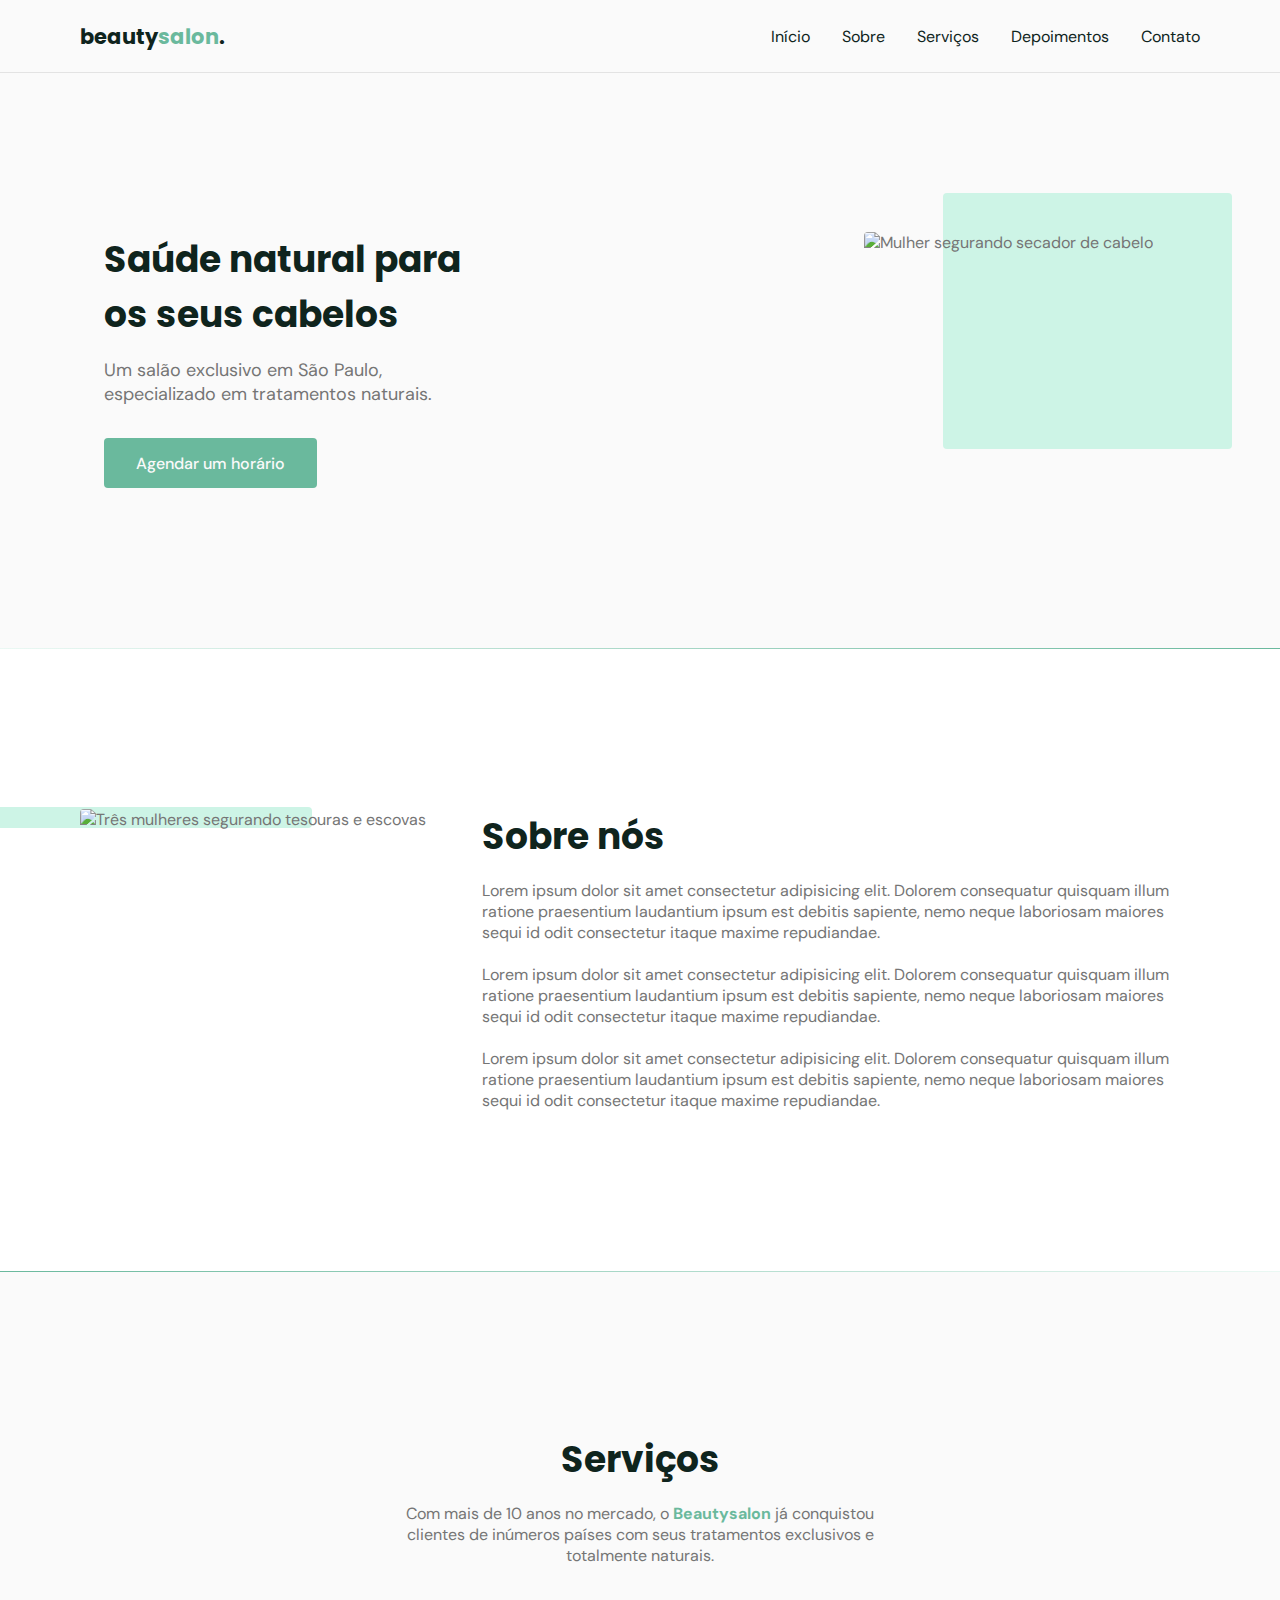
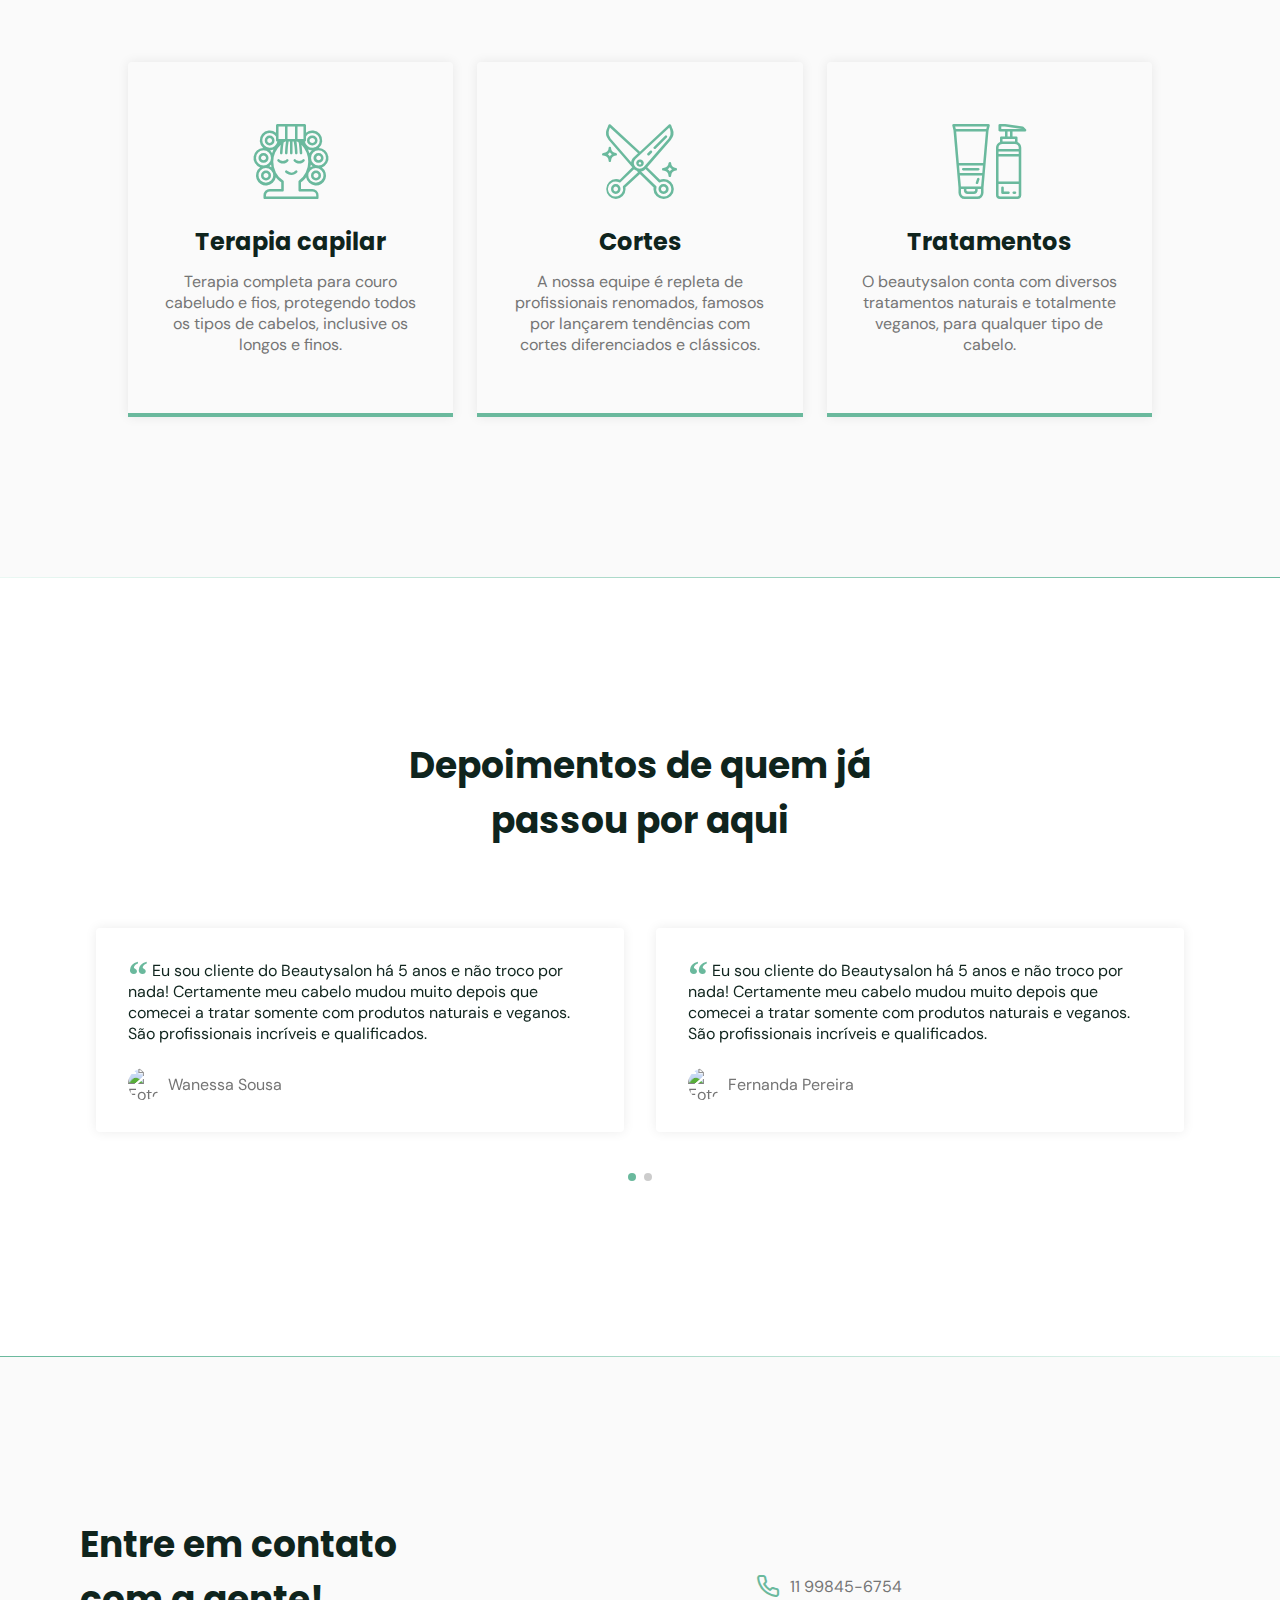
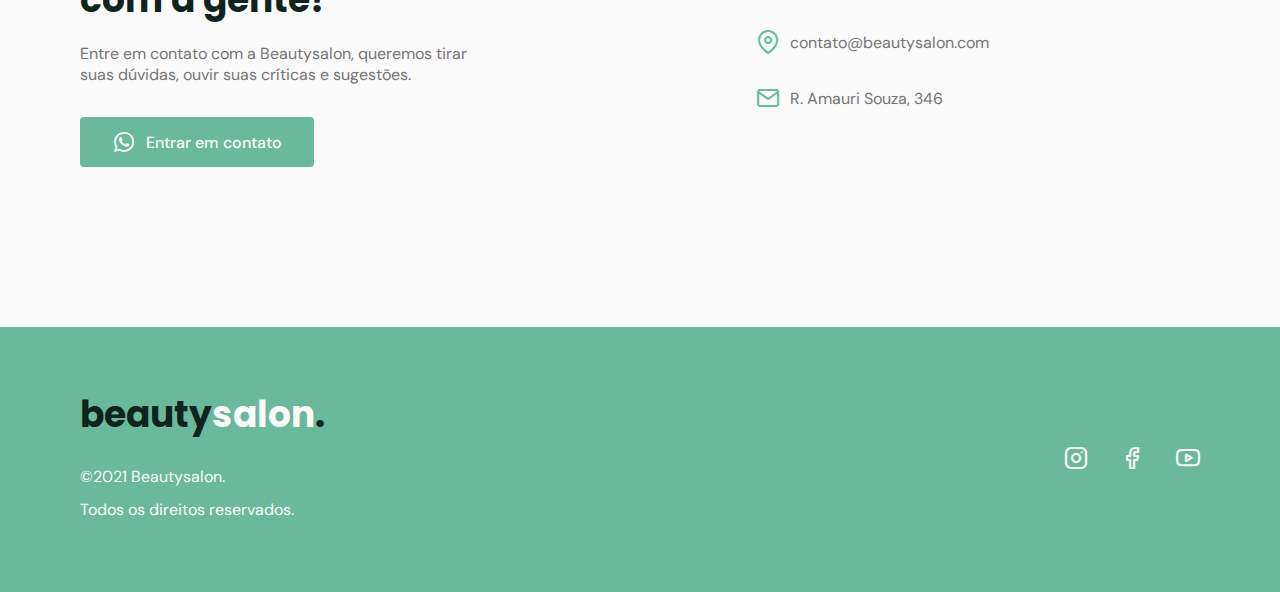
==== index.html @ c6fe7976 "Add files via upload" ====
<!DOCTYPE html>
<html lang="pt-BR">
<head>
  <meta charset="UTF-8">
  <meta name="viewport" content="width=device-width, initial-scale=1.0">
  <title>OriginSix</title>

  <!-- SWIPER -->
  <link rel="stylesheet" href="https://unpkg.com/swiper@8/swiper-bundle.min.css"/>

  <!-- ICONS -->
  <link rel="stylesheet" href="assets/fonts/style.css">

  <!-- STYLES -->
  <link rel="stylesheet" href="assets/css/style.css">

  <!-- FONTS -->
  <link rel="preconnect" href="https://fonts.googleapis.com">
  <link rel="preconnect" href="https://fonts.gstatic.com" crossorigin>
  <link href="https://fonts.googleapis.com/css2?family=DM+Sans:wght@400;500&family=Poppins:wght@700&display=swap" rel="stylesheet">
</head>
<body>
  <header id="header">
    <nav class="container">
      <a class="logo" id="logo-1" href="#">beauty<span>salon</span>.</a>
      <div class="menu">
        <ul class="grid">
          <li><a class="title" href="#home">Início</a></li>
          <li><a class="title" href="#about">Sobre</a></li>
          <li><a class="title" href="#services">Serviços</a></li>
          <li><a class="title" href="#testimonials">Depoimentos</a></li>
          <li><a class="title" href="#contact">Contato</a></li>
        </ul>
      </div>
      <i class="toggle icon-menu"></i>
      <i class="toggle icon-close"></i>
    </nav>
  </header>

  <main>
    <section class="section" id="home">
      <div class="container grid">
        <div class="image">
          <img src="https://images.unsplash.com/photo-1562322140-8baeececf3df?crop=entropy&cs=tinysrgb&fm=jpg&ixlib=rb-1.2.1&q=60&raw_url=true&ixid=MnwxMjA3fDB8MHxzZWFyY2h8NHx8aGFpcmRyZXNzZXJ8ZW58MHx8MHx8&auto=format&fit=crop&w=500" alt="Mulher segurando secador de cabelo">
        </div>
        <div class="text">
          <h2 class="title">Saúde natural para os seus cabelos</h2>
          <p class="subtitle">
            Um salão exclusivo em São Paulo, especializado em tratamentos naturais.
          </p>
          <a class="button" href="#">Agendar um horário</a>
        </div>
      </div>
    </section>

    <div class="divider-1"></div>

    <section class="section" id="about">
      <div class="container grid">
        <div class="image">
          <img src="https://images.unsplash.com/photo-1559599101-f09722fb4948?ixlib=rb-1.2.1&ixid=MnwxMjA3fDB8MHxzZWFyY2h8NXx8aGFpcmRyZXNzZXJ8ZW58MHx8MHx8&auto=format&fit=crop&w=500&q=60" alt="Três mulheres segurando tesouras e escovas">
        </div>
        <div class="text">
          <h2 class="title">Sobre nós</h2>
          <p>
            Lorem ipsum dolor sit amet consectetur adipisicing elit. Dolorem consequatur quisquam illum ratione praesentium laudantium ipsum est debitis sapiente, nemo neque laboriosam maiores sequi id odit consectetur itaque maxime repudiandae.
          </p>
          <br>
          <p>
            Lorem ipsum dolor sit amet consectetur adipisicing elit. Dolorem consequatur quisquam illum ratione praesentium laudantium ipsum est debitis sapiente, nemo neque laboriosam maiores sequi id odit consectetur itaque maxime repudiandae.
          </p>
          <br>
          <p>
            Lorem ipsum dolor sit amet consectetur adipisicing elit. Dolorem consequatur quisquam illum ratione praesentium laudantium ipsum est debitis sapiente, nemo neque laboriosam maiores sequi id odit consectetur itaque maxime repudiandae.
          </p>
        </div>
      </div>
    </section>

    <div class="divider-2"></div>

    <section class="section" id="services">
      <div class="container grid">
        <header>
          <h2 class="title">Serviços</h2>
          <p>
            Com mais de 10 anos no mercado, o <strong>Beautysalon</strong> já conquistou clientes de inúmeros países com seus tratamentos exclusivos e totalmente naturais.
          </p>
        </header>

        <div class="cards grid">
          <div class="card">
            <i class="icon-woman-hair"></i>
            <h3 class="title">Terapia capilar</h3>
            <p>
              Terapia completa para couro cabeludo e fios, protegendo todos os tipos de cabelos, inclusive os longos e finos.
            </p>
          </div>

          <div class="card">
            <i class="icon-trim"></i>
            <h3 class="title">Cortes</h3>
            <p>
              A nossa equipe é repleta de profissionais renomados, famosos por lançarem tendências com cortes diferenciados e clássicos.
            </p>
          </div>

          <div class="card">
            <i class="icon-cosmetic"></i>
            <h3 class="title">Tratamentos</h3>
            <p>
              O beautysalon conta com diversos tratamentos naturais e totalmente veganos, para qualquer tipo de cabelo.
            </p>
          </div>
        </div>
      </div>
    </section>

    <div class="divider-1"></div>

    <section class="section" id="testimonials">
      <div class="container">
        <header>
          <h2 class="title">Depoimentos de quem já passou por aqui</h2>
        </header>
        <div class="testimonials swiper">
          <div class="swiper-wrapper">
            <div class="testimonial swiper-slide">
              <blockquote>
                <p>
                  <span>&ldquo;</span>
                  Eu sou cliente do Beautysalon há 5 anos e não troco por nada! Certamente meu cabelo mudou muito depois que comecei a tratar somente com produtos naturais e veganos. São profissionais incríveis e qualificados.
                </p>
                <cite>
                  <img src="https://randomuser.me/api/portraits/women/10.jpg" alt="Foto de Wanessa Sousa">
                  Wanessa Sousa
                </cite>
              </blockquote>
            </div>
  
            <div class="testimonial swiper-slide">
              <blockquote>
                <p>
                  <span>&ldquo;</span>
                  Eu sou cliente do Beautysalon há 5 anos e não troco por nada! Certamente meu cabelo mudou muito depois que comecei a tratar somente com produtos naturais e veganos. São profissionais incríveis e qualificados.
                </p>
                <cite>
                  <img src="https://randomuser.me/api/portraits/women/56.jpg" alt="Foto de Fernanda Pereira">
                  Fernanda Pereira
                </cite>
              </blockquote>
            </div>
  
            <div class="testimonial swiper-slide">
              <blockquote>
                <p>
                  <span>&ldquo;</span>
                  Eu sou cliente do Beautysalon há 5 anos e não troco por nada! Certamente meu cabelo mudou muito depois que comecei a tratar somente com produtos naturais e veganos. São profissionais incríveis e qualificados.
                </p>
                <cite>
                  <img src="https://randomuser.me/api/portraits/women/26.jpg" alt="Foto de Francisca Silva">
                  Francisca Silva
                </cite>
              </blockquote>
            </div>
          </div>
          <div class="swiper-pagination"></div>
        </div>
      </div>
    </section>

    <div class="divider-2"></div>

    <section class="section" id="contact">
      <div class="container grid">
        <div class="text">
          <h2 class="title">Entre em contato com a gente!</h2>
          <p>
            Entre em contato com a Beautysalon, queremos tirar suas dúvidas, ouvir suas críticas e sugestões.
          </p>
          <a class="button" href="https://api.whatsapp.com/send?phone=5511998456754&text=Oi!%20Gostaria%20de%20agendar%20um%20horário." target="_blank">
            <i class="icon-whatsapp"></i>
            Entrar em contato
          </a>
        </div>
        <div class="links">
          <ul class="grid">
            <li><i class="icon-phone"></i>11 99845-6754</li>
            <li><i class="icon-map-pin"></i>contato@beautysalon.com</li>
            <li><i class="icon-mail"></i>R. Amauri Souza, 346</li>
          </ul>
        </div>
      </div>
    </section>
  </main>

  <footer class="section">
    <div class="container grid">
      <div class="brand">
        <a class="logo" id="logo-2" href="#home">beauty<span>salon</span>.</a>
        <p>&copy;2021 Beautysalon.</p>
        <p>Todos os direitos reservados.</p>
      </div>
      <div class="social grid">
        <a href="https://www.instagram.com/" target="_blank">
          <i class="icon-instagram"></i>
        </a>
        <a href="https://www.facebook.com/" target="_blank">
          <i class="icon-facebook"></i>
        </a>
        <a href="https://www.youtube.com/" target="_blank">
          <i class="icon-youtube"></i>
        </a>
      </div>
    </div>
  </footer>

  <a class="back-to-top" href="#home"><i class="icon-arrow-up"></i></a>

  <!-- SCROLLREVEAL -->
  <script src="https://unpkg.com/scrollreveal"></script>

  <!-- SWIPER -->
  <script src="https://unpkg.com/swiper@8/swiper-bundle.min.js"></script>

  <!-- MAIN -->
  <script src="assets/js/main.js"></script>
</body>
</html>
---- assets/fonts/style.css ----
@font-face {
  font-family: 'icomoon';
  src:  url('fonts/icomoon.eot?s0i13m');
  src:  url('fonts/icomoon.eot?s0i13m#iefix') format('embedded-opentype'),
    url('fonts/icomoon.ttf?s0i13m') format('truetype'),
    url('fonts/icomoon.woff?s0i13m') format('woff'),
    url('fonts/icomoon.svg?s0i13m#icomoon') format('svg');
  font-weight: normal;
  font-style: normal;
  font-display: block;
}

[class^="icon-"], [class*=" icon-"] {
  /* use !important to prevent issues with browser extensions that change fonts */
  font-family: 'icomoon' !important;
  /* speak: never; */
  font-style: normal;
  font-weight: normal;
  font-variant: normal;
  text-transform: none;
  line-height: 1;

  /* Better Font Rendering =========== */
  -webkit-font-smoothing: antialiased;
  -moz-osx-font-smoothing: grayscale;
}

.icon-map-pin:before {
  content: "\e900";
}
.icon-phone:before {
  content: "\e901";
}
.icon-arrow-up:before {
  content: "\e902";
}
.icon-close:before {
  content: "\e903";
}
.icon-cosmetic:before {
  content: "\e904";
}
.icon-facebook:before {
  content: "\e905";
}
.icon-instagram:before {
  content: "\e906";
}
.icon-mail:before {
  content: "\e907";
}
.icon-menu:before {
  content: "\e908";
}
.icon-trim:before {
  content: "\e909";
}
.icon-whatsapp:before {
  content: "\e90a";
}
.icon-woman-hair:before {
  content: "\e90b";
}
.icon-youtube:before {
  content: "\e90c";
}
---- assets/css/style.css ----
/* ==== RESET ==================== */
* {
  margin: 0%;
  padding: 0%;
  box-sizing: border-box;
}

a {
  text-decoration: none;
}

img {
  width: 100%;
  height: auto;
}

ul {
  list-style: none;
}

/* ==== VARIABLES ==================== */
:root {
  --header-height: 4.5rem;
  --transition-1: 0.25s;
  --border-radius-1: 0.25rem;

  --hue: 159; /* hsl hue */
  --base-color: hsl(var(--hue), 36%, 57%);
  --second-base-color: hsl(var(--hue), 65%, 88%);
  --alternative-base-color: hsl(var(--hue), 57%, 53%);
  --title-color: hsl(var(--hue), 41%, 10%);
  --text-color: hsl(0, 0%, 46%);
  --light-text-color: hsl(0, 0%, 98%);
  --body-color: hsl(0, 0%, 98%);

  --title-font-size: 1.875rem;
  --subtitle-font-size: 1rem;

  --title-font: 'Poppins', sans-serif;
  --body-font: 'DM Sans', sans-serif;
}

/* ==== BASE ==================== */
html {
  scroll-behavior: smooth;
}

body {
  font: 400 1rem var(--body-font);
  background-color: var(--body-color);
  color: var(--text-color);
  -webkit-font-smoothing: antialiased;
}

.title {
  font: 700 var(--title-font-size) var(--title-font);
  color: var(--title-color);
}

.button {
  font: 500 1rem var(--body-font);
  background-color: var(--base-color);
  color: var(--light-text-color);
  display: inline-flex;
  height: 3.5rem;
  padding: 0 2rem;
  align-items: center;
  border-radius: var(--border-radius-1);
  transition: var(--transition-1);
}

.button:hover {
  background-color: var(--alternative-base-color);
}

.divider-1 {
  height: 0.0625rem;
  background: linear-gradient(
    270deg,
    hsla(var(--hue), 36%, 57%, 1), /* 0% */
    hsla(var(--hue), 65%, 88%, 0.34) /* 100% */
  );
}

.divider-2 {
  height: 0.0625rem;
  background: linear-gradient(
    270deg,
    hsla(var(--hue), 65%, 88%, 0.34),
    hsla(var(--hue), 36%, 57%, 1)
  );
}

/* ==== LAYOUT ==================== */
#header {
  border-bottom: 0.0625rem solid 	hsl(0, 0%, 89%); /*  */
  margin-bottom: 2rem;
  background-color: var(--body-color);
  display: flex;
  position: fixed;
  width: 100%;
  top: 0;
  z-index: 100;
}

#header.scroll {
  box-shadow: 0 0 0.75rem hsla(0, 0%, 0%, 0.2);
}

.logo {
  font: 700 1.3125rem var(--title-font);
  color: var(--title-color);
}

#logo-1 span {
  color: var(--base-color);
}

#logo-2 span {
  color: var(--body-color);
}

.container {
  margin-left: 1.5rem;
  margin-right: 1.5rem;
}

.grid {
  display: grid;
  gap: 2rem;
}

.section {
  padding: calc(5rem + var(--header-height)) 0;
}

.section .title {
  margin-bottom: 1rem;
}

.section .subtitle {
  font-size: var(--subtitle-font-size);
}

.section header {
  margin-bottom: 4rem;
}

.section header strong {
  color: var(--base-color);
}

/* ==== NAVIGATION ==================== */
nav {
  height: var(--header-height);
  display: flex;
  width: 100%;
  justify-content: space-between;
  align-items: center;
}

nav ul li {
  text-align: center;
}

nav ul li a {
  transition: color var(--transition-1);
  position: relative;
}

nav ul li a:hover,
nav ul li a.active-link {
  color: var(--base-color);
}

nav ul li a::after {
  content: "";
  width: 0%;
  height: 0.125rem;
  background: var(--base-color);

  position: absolute;
  left: 0;
  bottom: -0.125rem;

  transition: width var(--transition-1);
}

nav ul li a:hover::after,
nav ul li a.active-link::after {
  width: 100%;
}

nav .menu {
  opacity: 0;
  visibility: hidden;
  top: -20rem;
  transition: var(--transition-1);
}

nav .menu ul {
  display: none;
}

/* ==== SHOW ==================== */
nav.show .menu {
  opacity: 1;
  visibility: visible;

  background: var(--body-color);

  height: 100vh;
  width: 100vw;

  position: fixed;
  top: 0;
  left: 0;

  display: grid;
  place-content: center;
}

nav.show .menu ul {
  display: grid;
}

nav.show ul.grid {
  gap: 4rem;
}

/* ==== TOGGLE MENU ==================== */
.toggle {
  color: var(--base-color);
  font-size: 1.5rem;
  cursor: pointer;
  transition: var(--transition-1);
}

nav .icon-close {
  visibility: hidden;
  opacity: 0;

  position: absolute;
  right: 1.5rem;
  top: -1.5rem;
  transition: var(--transition-1);
}

nav.show .icon-close {
  visibility: visible;
  opacity: 1;
  top: 1.5rem;
}

/* ==== HOME ==================== */
#home {
  overflow: hidden;
}

#home .container {
  margin: 0;
}

#home .image {
  position: relative;
}

#home .image::before {
  content: "";
  position: absolute;
  height: 100%;
  width: 100%;
  background-color: var(--second-base-color);
  top: -15.35094339622642%;
  left: 11.09833568081865%;
}

#home .image img {
  position: relative;
  right: 2.9375rem;
}

#home .image img,
#home .image::before {
  border-radius: var(--border-radius-1);
}

#home .text {
  margin-left: 1.5rem;
  margin-right: 1.5rem;
  text-align: center;
}

#home .text h1 {
  margin-bottom: 1rem;
}

#home .text p {
  margin-bottom: 2rem;
  max-width: 100%;
}

/* ==== ABOUT ==================== */
#about {
  background-color: white;
  overflow: hidden; /*  */
}

#about .container {
  margin: 0;
}

#about .image {
  position: relative;
}

#about .image::before {
  content: "";
  position: absolute;
  height: 100%;
  width: 100%;
  background-color: var(--second-base-color);
  top: -8.254397834912043%;
  right: 33.04497796271456%;
}

#about .image img {
  position: relative;
}

#about .image img,
#about .image::before {
  border-radius: var(--border-radius-1);
}

#about .text {
  margin-left: 1.5rem;
  margin-right: 1.5rem;
}

/* ==== SERVICES ==================== */
.cards.grid {
  gap: 1.5rem;
}

.card {
  padding: 3.625rem 2rem;
  box-shadow: 0 0 0.75rem rgba(0, 0, 0, 0.08);
  border-bottom: 0.25rem solid var(--base-color);
  border-radius: 0.25rem 0.25rem 0 0;
  text-align: center;
}

.icon-woman-hair,
.icon-trim,
.icon-cosmetic {
  display: block;
  font-size: 5rem;
  color: var(--base-color);
  margin-bottom: 1.5rem;
}

.card .title {
  font-size: 1.5rem;
  margin-bottom: 0.75rem;
}

/* ==== TESTIMONIALS ==================== */
#testimonials {
  background-color: white;
}

#testimonials .container {
  margin-left: 0;
  margin-right: 0;
}

#testimonials header {
  margin-left: 1.5rem;
  margin-right: 1.5rem;
  margin-bottom: 0;
}

#testimonials blockquote {
  padding: 2rem;
  box-shadow: 0 0 0.75rem rgba(0, 0, 0, 0.08);
  border-radius: var(--border-radius-1);
}

#testimonials blockquote p {
  position: relative;
  text-indent: 1.5rem;
  margin-bottom: 1.5rem;
  color: var(--title-color);
}

#testimonials blockquote p span {
  font: 700 2.5rem serif;
  color: var(--base-color);

  position: absolute;
  top: -0.5rem;
  left: -1.5rem;
}

#testimonials cite {
  display: flex;
  align-items: center;
  font-style: normal;
}

#testimonials cite img {
  width: 2rem;
  height: 2rem;
  object-fit: cover;
  clip-path: circle();
  margin-right: 0.5rem;
}

/* ==== SWIPER ==================== */
.swiper-slide {
  height: auto;
  padding: 4rem 1rem;
}

.swiper-pagination-bullet-active {
  background-color: var(--base-color);
}

/* ==== CONTACT ==================== */
#contact .grid {
  gap: 4rem;
}

#contact .text p {
  margin-bottom: 2rem;
}

#contact .button i {
  font-size: 1.5rem;
  margin-right: 0.625rem;
}

#contact ul.grid,
#contact ul li i {
  gap: 2rem;
}

#contact ul li i {
  font-size: 1.5rem;
  margin-right: 0.625rem;
  color: var(--base-color);
}

#contact ul li {
  display: flex;
  align-items: center;
}

/* ==== FOOTER ==================== */
footer {
  background-color: var(--base-color);
}

footer.section {
  padding: 4rem 0;
}

footer .brand .logo {
  display: inline-block;
  margin-bottom: 1.5rem;
}

footer .brand p {
  color: var(--light-text-color);
  margin-bottom: 0.75rem;
}

footer i {
  color: var(--light-text-color);
}

footer .social {
  grid-auto-flow: column;
  width: fit-content;
}

footer .social a {
  display: inline-block;
  transition: var(--transition-1);
}

footer .social a:hover {
  transform: translateY(-0.25rem);
}

/* ==== BACK TO TOP ==================== */
.back-to-top {
  background-color: var(--base-color);
  color: var(--light-text-color);

  position: fixed;
  right: 1rem;
  bottom: 1rem;

  padding: 0.5rem;
  clip-path: circle();

  font-size: 1.5rem;

  visibility: hidden;
  opacity: 0;
  transform: translateY(100%);

  transition: var(--transition-1);
}

.back-to-top.show {
  visibility: visible;
  opacity: 1;
  transform: translateY(0%);
}

/* ==== RESPONSIVE (MEDIA QUERIES) ==================== */
/* Extra large devices (1200 >) */
@media (min-width: 1200px) {
  /* ==== BASE AND LAYOUT ==================== */
  .button {
    height: 3.125rem;
  }

  .container {
    max-width: 1120px;
    margin-left: auto;
    margin-right: auto;
  }
  .section {
    padding: 10rem 0;
  }

  .section header,
  #testimonials header {
    max-width: 32rem;
    text-align: center;
    margin-left: auto;
    margin-right: auto;
  }

  main {
    margin-top: calc(var(--header-height));
  }
  
  /* ==== NAVIGATION ==================== */
  nav .menu {
    opacity: 1;
    visibility: visible;
    top: 0;
  }

  nav .menu ul {
    display: flex;
    gap: 2rem;
  }

  nav .menu ul li a.title {
    font: 400 1rem var(--body-font);
    -webkit-font-smooting: antialiased;
  }

  nav .menu ul li a.active-link {
    font-weight: bold;
    -webkit-font-smooting: auto;
  }

  nav .icon-menu {
    display: none;
  }
  
  /* ==== HOME ==================== */
  #home .container {
    margin: 0 auto;
    grid-auto-flow: column;
    justify-content: space-between;
  }

  #home .image {
    order: 1;
  }

  #home .text {
    order: 0;
    max-width: 24rem;
    text-align: left;
  }

  /* ==== ABOUT ==================== */
  #about .container {
    margin: 0 auto;
    grid-auto-flow: column;
    align-items: flex-start; /* */
  }

  /* ==== SERVICES ==================== */  
  .cards {
    grid-template-columns: 1fr 1fr 1fr;
    padding-left: 3rem;
    padding-right: 3rem;
  }
  
  /* ==== TESTIMONIALS ==================== */
  #testimonials .container {
    margin-left: auto;
    margin-right: auto;
  }

  /* ==== CONTACT ==================== */
  #contact .container {
    grid-auto-flow: column;
    align-items: center;
  }

  #contact .text {
    max-width: 25rem;
  }

  /* ==== FOOTER ==================== */
  footer.section {
    padding: 3.75rem 0;
  }

  footer .container {
    grid-auto-flow: column;
    align-items: center;
    justify-content: space-between;
  }

  footer .logo {
    font-size: 2.25rem;
  }

  footer .social { /*  */
    font-size: 1.5rem;
  }
}

/* Large devices (1023 >) */
/* Large devices (992 >) */
@media (min-width: 992px) {
  :root {
    --title-font-size: 2.25rem;
    --subtitle-font-size: 1.125rem;
  }
}

/* Medium devices (767 >) */
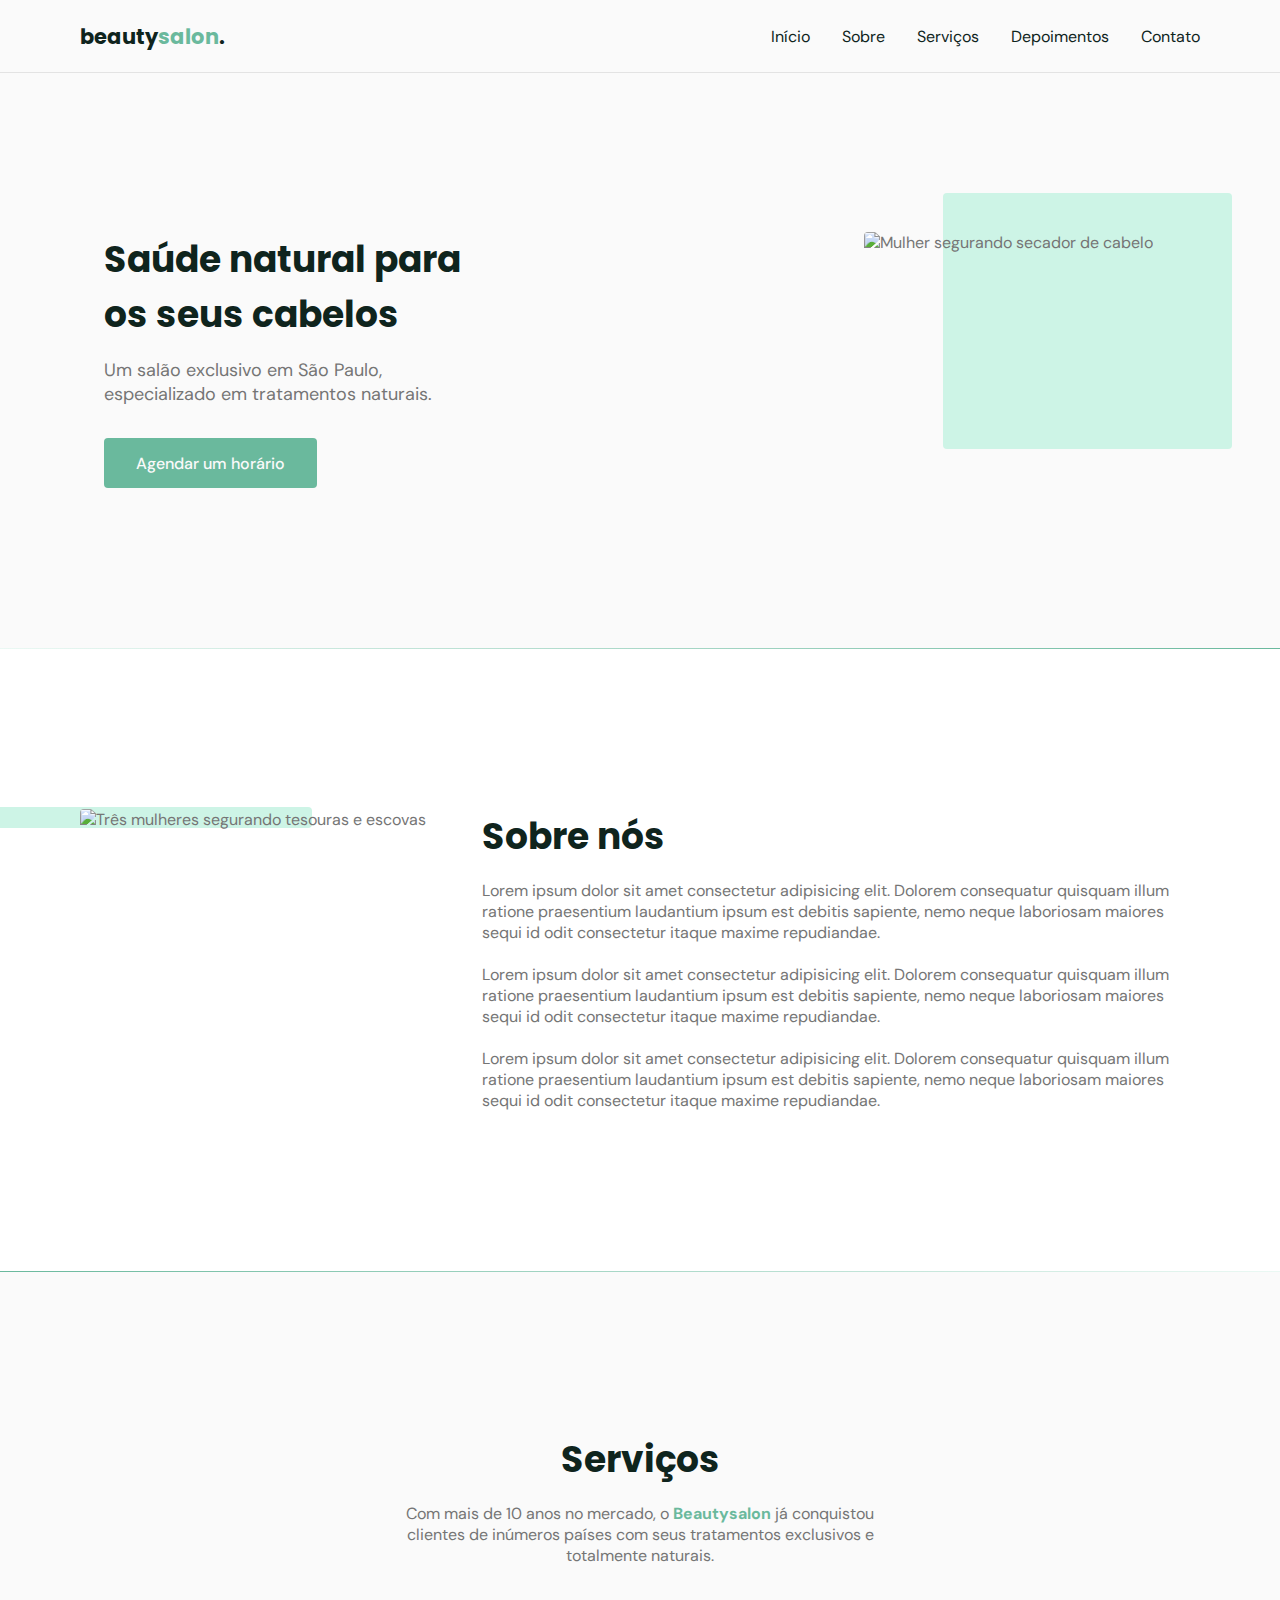
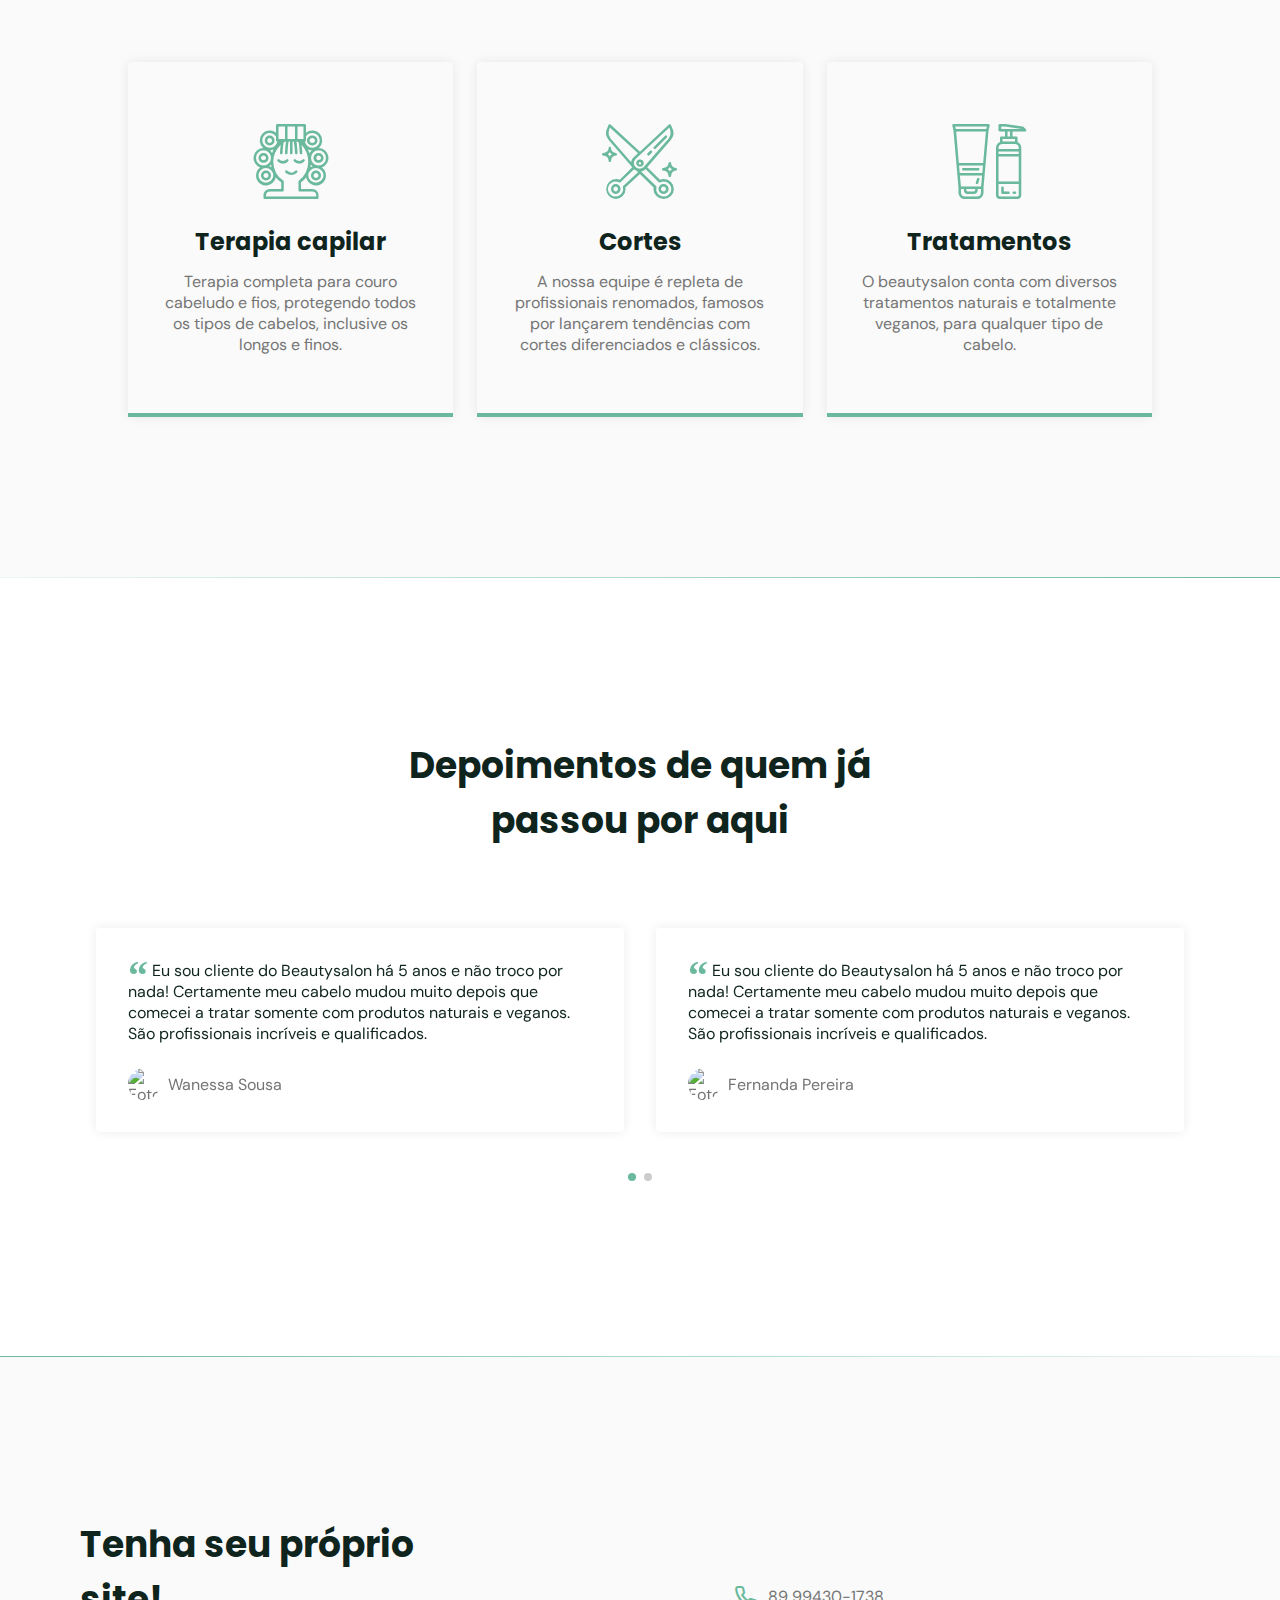
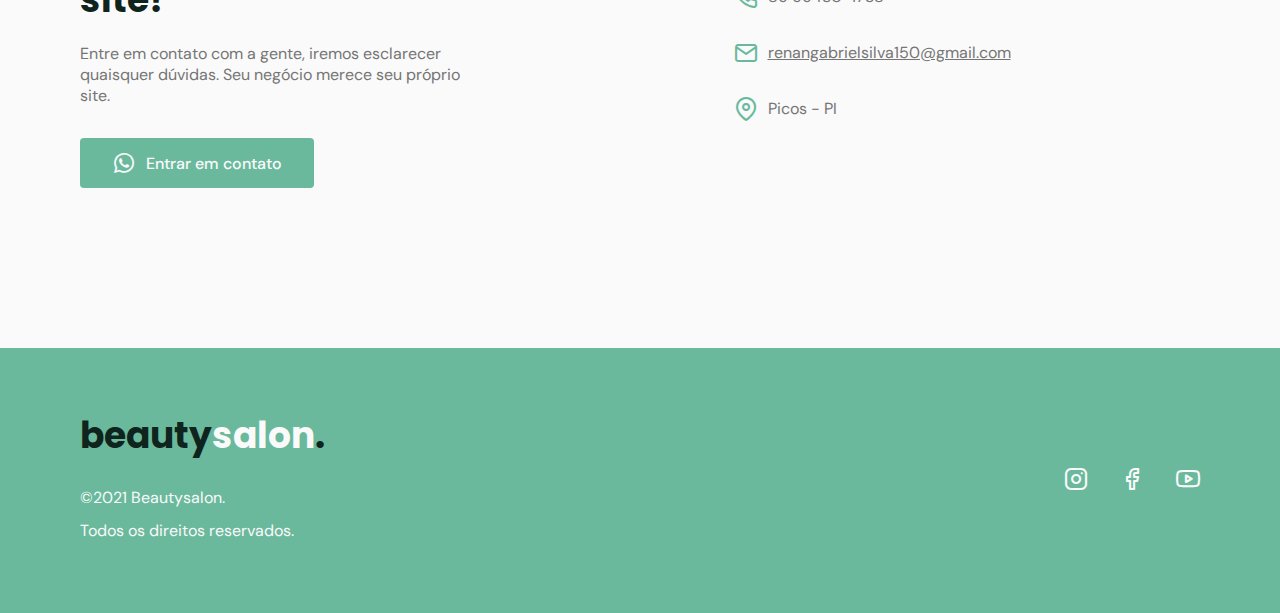
==== commit 4b72c4cf: "Update contacts" ====
--- a/index.html
+++ b/index.html
@@ -48,7 +48,7 @@
           <p class="subtitle">
             Um salão exclusivo em São Paulo, especializado em tratamentos naturais.
           </p>
-          <a class="button" href="#">Agendar um horário</a>
+          <a class="button" href="https://api.whatsapp.com/send?phone=5589994301738&text=Olá!%20Gostaria%20de%20ter%20meu%20próprio%20site." target="_blank">Agendar um horário</a>
         </div>
       </div>
     </section>
@@ -174,20 +174,20 @@
     <section class="section" id="contact">
       <div class="container grid">
         <div class="text">
-          <h2 class="title">Entre em contato com a gente!</h2>
-          <p>
-            Entre em contato com a Beautysalon, queremos tirar suas dúvidas, ouvir suas críticas e sugestões.
-          </p>
-          <a class="button" href="https://api.whatsapp.com/send?phone=5511998456754&text=Oi!%20Gostaria%20de%20agendar%20um%20horário." target="_blank">
+          <h2 class="title">Tenha seu próprio site!</h2>
+          <p>
+            Entre em contato com a gente, iremos esclarecer quaisquer dúvidas. Seu negócio merece seu próprio site.
+          </p>
+          <a class="button" href="https://api.whatsapp.com/send?phone=5589994301738&text=Olá!%20Gostaria%20de%20ter%20meu%20próprio%20site." target="_blank">
             <i class="icon-whatsapp"></i>
             Entrar em contato
           </a>
         </div>
         <div class="links">
           <ul class="grid">
-            <li><i class="icon-phone"></i>11 99845-6754</li>
-            <li><i class="icon-map-pin"></i>contato@beautysalon.com</li>
-            <li><i class="icon-mail"></i>R. Amauri Souza, 346</li>
+            <li><i class="icon-phone"></i>89 99430-1738</li>
+            <li><i class="icon-mail"></i><a href="mailto:renangabrielsilva150@gmail.com">renangabrielsilva150@gmail.com</a></li>
+            <li><i class="icon-map-pin"></i>Picos - PI</li>
           </ul>
         </div>
       </div>
--- a/assets/css/style.css
+++ b/assets/css/style.css
@@ -652,4 +652,10 @@
   }
 }
 
-/* Medium devices (767 >) */+/* Medium devices (767 >) */
+
+/*  */
+#contact > div > div.links > ul > li:nth-child(2) > a {
+  color: var(--text-color);
+  text-decoration: underline;
+}